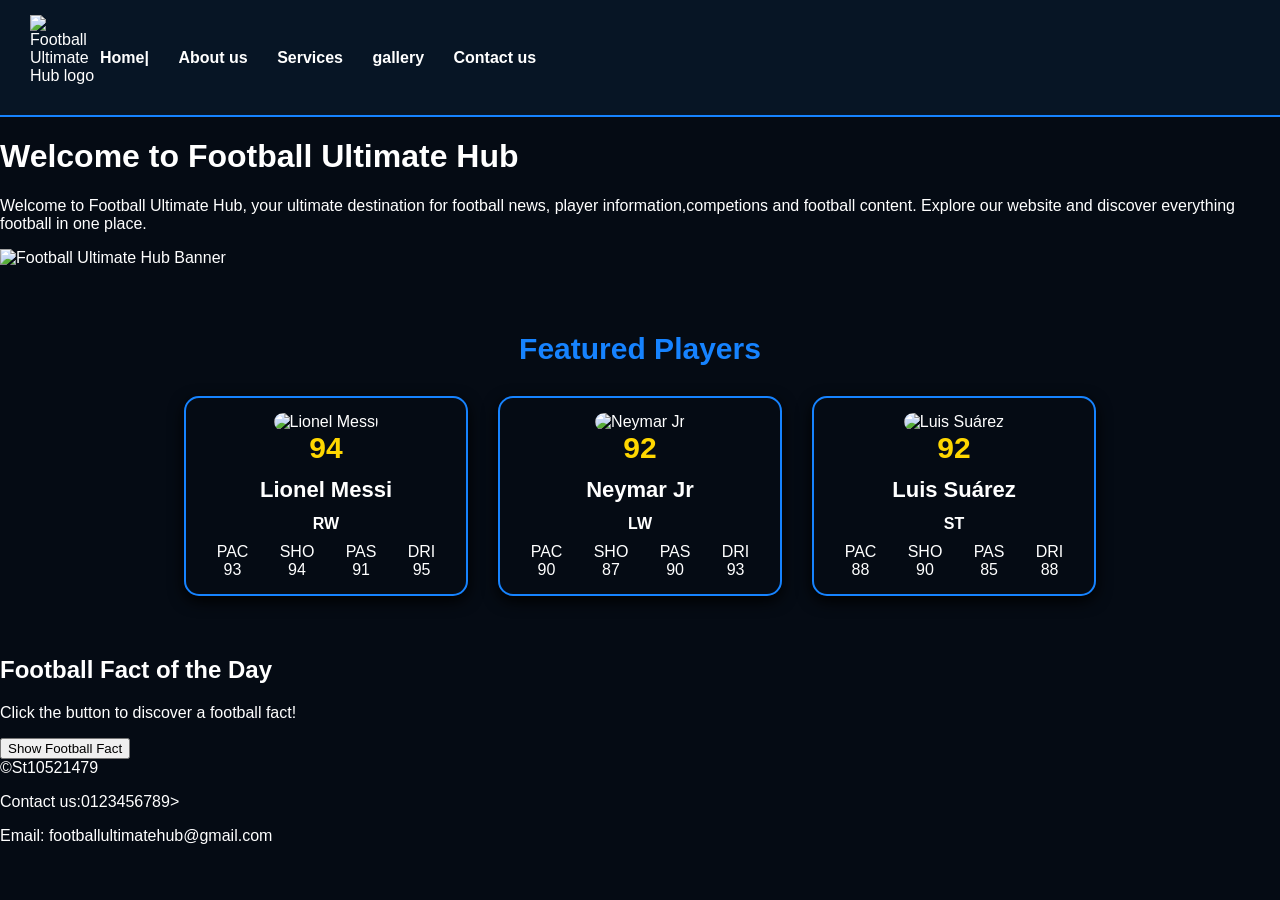
==== index.html @ 11711b06 "Rename home.html to index.html" ====
<!DOCTYPE html >
<html lang="en">
    <head>
        <title>Football Ultimate Hub |Home page</title>
        <meta name="description" content="Explore Football Ultimate Hub for football news, Player ratings, featured players and Football Ultimate Hub guides">
        <meta name="Keywords" content="football news, Ultimate Team, player ratings, football guides">
        <meta name="viewport" content="width=device-width, initial-scale=1.0">
        <script src="JS/script.js " defer></script>
    </head>
    <style>
        body{
            margin:0;
            font-family: Arial, sans-serif;
            background-color:#050b14;
            color:white;

        }

        header{
            background-color: #071525;
            padding: 15px 30px;
            border-bottom: 2px solid #1683ff;
        }
        nav {
            display:flex;
            align-items: center;
        }
        nav a {
            color:white;
            text-decoration: none;
            font-weight: bold;
            margin-right: 25px;
        }
        nav a:hover {
            color:#1683ff;
        }
    
        .featured-players {
         text-align: center;
         padding: 40px 20px;
        }

        .featured-players h2 {
         color: #1683ff;
         margin-bottom: 30px;
         font-size: 30px;
        }

        .player-container {
         display: flex;
        justify-content: center;
         gap: 30px;
         flex-wrap: wrap;
        }

        .player-card {
         width: 250px;
         background: linear-gradient(145deg #071525,#1683ff);
         border: 2px solid #1683ff;
         border-radius: 15px;
         padding: 15px;
         color:white;
         box-shadow: 0 5px 15px black;
        }

        .player-card img {
        width: 100%;
        height: 230px;
        object-fit: cover;
        border-radius: 10px;
        }

        .player-card h3 {
        font-size: 22px;
        margin: 12px 0 ;
        }

        .player-rating {
         font-size: 30px;
         font-weight: bold;
        color:#ffd700;

        } 
        .player-position{
            font-weight: bold;
            margin-bottom: 10px;
        }
        .player-stats{
            display: flex;
            justify-content: space-around;
            font: size 14px;

        }     
        </style>
        <header>
        <nav>

    <img src="Images/logo FUH.jpeg" 
    alt="Football Ultimate Hub logo"
    style="width:70px; height:85px;">
    <div>
    <a href="home.html">Home|</a>
    <a href="about.html">About us</a>
    <a href="services.html">Services</a>
    <a href="gallery.html">gallery</a>
    <a href="contact.html">Contact us</a>
      </div>
    </nav>
</header>
<main> 
    <h1>Welcome to Football Ultimate Hub</h1>
   
    <p>
        Welcome to Football Ultimate Hub, your ultimate destination for football news, player information,competions and football content. Explore our website and discover everything football in one place.
    </p>
    <img src="Images/Unknown.png" class="hero-image" alt="Football Ultimate Hub Banner">

   
<section class="featured-players">

    <h2>Featured Players</h2>

    <div class="player-container">

        
        <div class="player-card">
            <img src="Images/27-05-09-MESSI-ALEGRIA-02.jpg.webp" alt="Lionel Messi">

            <div class="player-rating">94</div>
            <h3>Lionel Messi</h3>
            <div class="player-position">RW</div>

            <div class="player-stats">
                <span>PAC<br>93</span>
                <span>SHO<br>94</span>
                <span>PAS<br>91</span>
                <span>DRI<br>95</span>
            </div>
        </div>


        
        <div class="player-card">
            <img src="Images/neymar jr.jpg" alt="Neymar Jr">

            <div class="player-rating">92</div>
            <h3>Neymar Jr</h3>
            <div class="player-position">LW</div>

            <div class="player-stats">
                <span>PAC<br>90</span>
                <span>SHO<br>87</span>
                <span>PAS<br>90</span>
                <span>DRI<br>93</span>
            </div>
        </div>


        
        <div class="player-card">
            <img src="Images/suarez.jpg" alt="Luis Suárez">

            <div class="player-rating">92</div>
            <h3>Luis Suárez</h3>
            <div class="player-position">ST</div>

            <div class="player-stats">
                <span>PAC<br>88</span>
                <span>SHO<br>90</span>
                <span>PAS<br>85</span>
                <span>DRI<br>88</span>
            </div>
        </div>

    </div>

</section>

<section class="Football-Facts">
    <h2> Football Fact  of the Day</h2>
    <p id="footballFact">Click the button to discover a football fact!</p>
    <button id="factButton" type="button">Show Football Fact</button>
</section>

</main>

<footer> &copy;St10521479
    <p>Contact us:0123456789></p>
    <p>Email: footballultimatehub@gmail.com</p>
    
</footer>
   </body>
    </html>
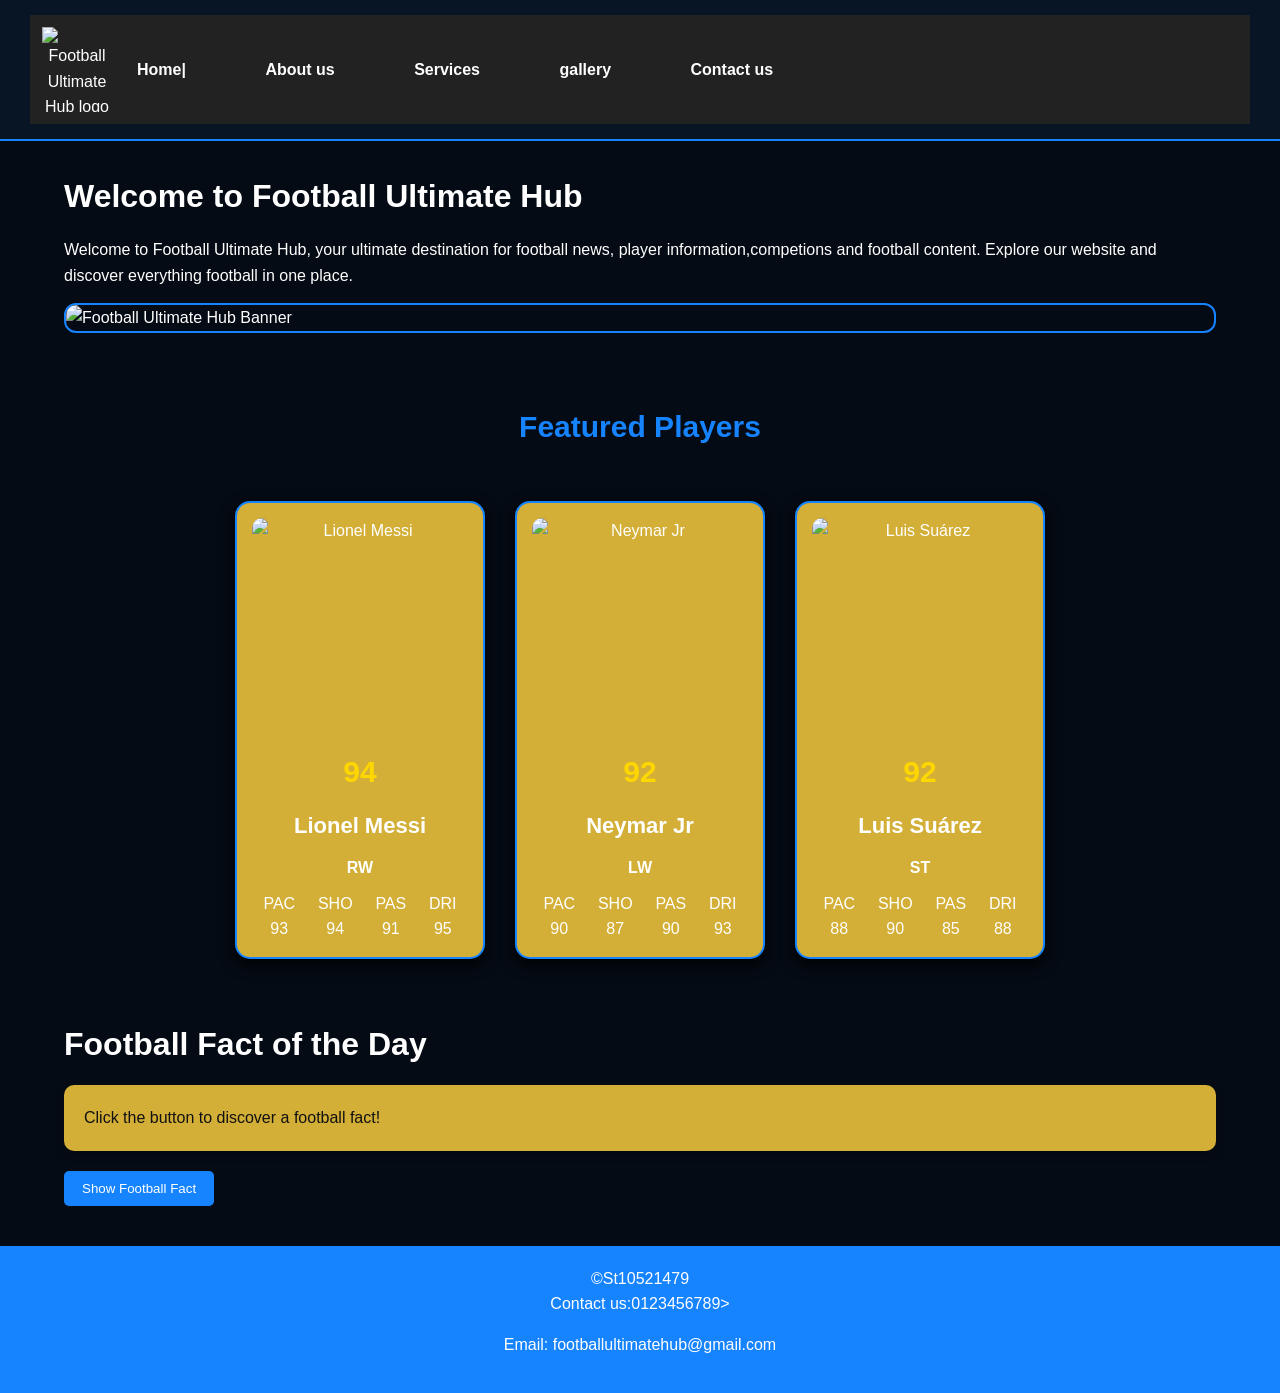
==== commit 0334ee7d: "Update index.html" ====
--- a/index.html
+++ b/index.html
@@ -5,7 +5,8 @@
         <meta name="description" content="Explore Football Ultimate Hub for football news, Player ratings, featured players and Football Ultimate Hub guides">
         <meta name="Keywords" content="football news, Ultimate Team, player ratings, football guides">
         <meta name="viewport" content="width=device-width, initial-scale=1.0">
-        <script src="JS/script.js " defer></script>
+        <link rel="stylesheet" href="style.css">
+        <script src="script.js " defer></script>
     </head>
     <style>
         body{
@@ -99,7 +100,7 @@
     alt="Football Ultimate Hub logo"
     style="width:70px; height:85px;">
     <div>
-    <a href="home.html">Home|</a>
+    <a href="index.html">Home|</a>
     <a href="about.html">About us</a>
     <a href="services.html">Services</a>
     <a href="gallery.html">gallery</a>
--- a/style.css
+++ b/style.css
@@ -0,0 +1,217 @@
+* {
+    margin: 0;
+    padding: 0;
+    box-sizing: border-box;
+}
+body {
+    font-family: Arial,  sans-serif;
+    line-height: 1.6;
+    background-color: #050b14;
+    color:white;
+
+}
+
+header {
+    background-color: #111;
+    color: white;
+    padding: 20px;
+    text-align: center;
+
+}
+
+nav {
+    background-color: #222;
+    padding: 12px;
+
+}
+nav a {
+    color: white;
+    text-decoration: none;
+    font-weight: bold;
+    padding: 25px;
+}
+ nav a:hover {
+    color: #1683ff;
+ }
+
+main {
+    width: 90%;
+    max-width: 1200px;
+    margin: 30px auto;
+}
+
+h1 {
+    font-size: 2rem;
+    margin-bottom: 15px ;
+
+}
+h2 {
+    font-size: 2rem;
+    margin-bottom: 15px;
+}
+
+h3 {
+    font-size: 1.4rem;
+}
+
+p {
+    margin-bottom: 15px;
+}
+
+img {
+    max-width: 100%;
+    height: auto;
+    display: block;
+}
+
+.card,
+.player-card,
+.service-card {
+    background-color :#d4af37;
+    padding: 20px;
+    margin: 20px 0;
+    border-radius: 10px;
+    border: 1px solid #ddd;
+    box-shadow: 0 3px 8px rgba(0,0,0,0.15);
+
+}
+
+.player-container {
+    display: grid;
+    grid-template-columns: repeat(3, 1fr);
+    gap: 20px; 
+}
+.player-card {
+    text-align: center;
+    transition: transform 0.3s ease;
+}
+.player-card:hover {
+    transform: translateY(-5px);
+}
+.player-card img {
+    width: 100%;
+    max-height: 300px;
+    object-fit: cover;
+    border-radius: 8px;
+}
+ button,
+ .btn {
+    display: inline-block;
+    padding: 10px 18px;
+    background-color:#1683ff;
+    color:white;
+    border: none;
+    border-radius:5px ;
+    text-decoration: none;
+    cursor: pointer;
+  
+ }
+
+ button:hover,
+ .btn:hover{
+    background-color: #0f6dcc;
+
+ }
+
+ footer{
+    background-color: #1683ff;
+    color:white;
+    text-align: center;
+    padding: 20px;
+    margin-top: 40px;
+ }
+ /*tablet*/
+ @media (max-width: 900px) {
+    .player-container {
+        grid-template-columns: repeat(2, 1fr);
+    }
+    nav ul {
+        gap:12px;
+    }
+    h1 {
+        font-size: 2rem;
+    }
+
+ }
+ /* mobile*/
+ @media ( max-width: 600px) {
+    main{
+        width: 95%;
+    }
+    nav ul {
+        flex-direction: column;
+        align-items: center;
+        gap: 8px;
+
+    }
+    .player-container {
+        grid-template-columns: 1fr;
+    }
+    h1 {
+        font-size: 1.8rem;
+    }
+    h2 {
+        font-size: 1.5rem;
+    }
+    /* Services */
+        main h2 {
+        color: #1683ff;
+        margin-top: 30px;
+    }
+}
+
+        main h2 + p {
+        background-color: #d4af37;
+        color: #111;
+        padding: 20px;
+        border-radius: 10px;
+        margin-bottom: 20px;
+        box-shadow: 0 3px 8px rgba(0, 0, 0, 0.25);
+    }
+    .football-facts{
+        background-color: #111;
+        border: 2px solid #1683ff;
+        border-radius: 10px;
+        padding: 25px;
+        margin: 30px 0;
+        text-align: center;
+    }
+    .football-facts h2{
+        color: #1683ff;
+        
+    }
+    .football-facts p{
+        margin: 20px 0;
+    }
+    .hero-image {
+        width: 100%;
+        height: auto;
+        max-height: 500px;
+        object-fit: cover;
+        border-radius: 12px;
+        margin-bottom: 30px;
+        border: 2px solid #1683ff;
+    }
+   
+    /*Interactive FNB stadium Map styling*/
+    .stadium-map {
+        margin: 30px auto;
+        padding: 20px;
+        text-align: center;
+    }
+    /* styles the map heading*/
+    .stadium-map h2 {
+        color:#1683ff;
+        margin-bottom: 15px;
+    }
+    /* this sets the map size and how it looks*/
+    #stadiumMap {
+        width: 100%;
+        height: 350px;
+        border: 2px solid #1683ff;
+        border-radius: 10px;
+        margin-top: 20px;
+        z-index: 1;
+    }
+
+
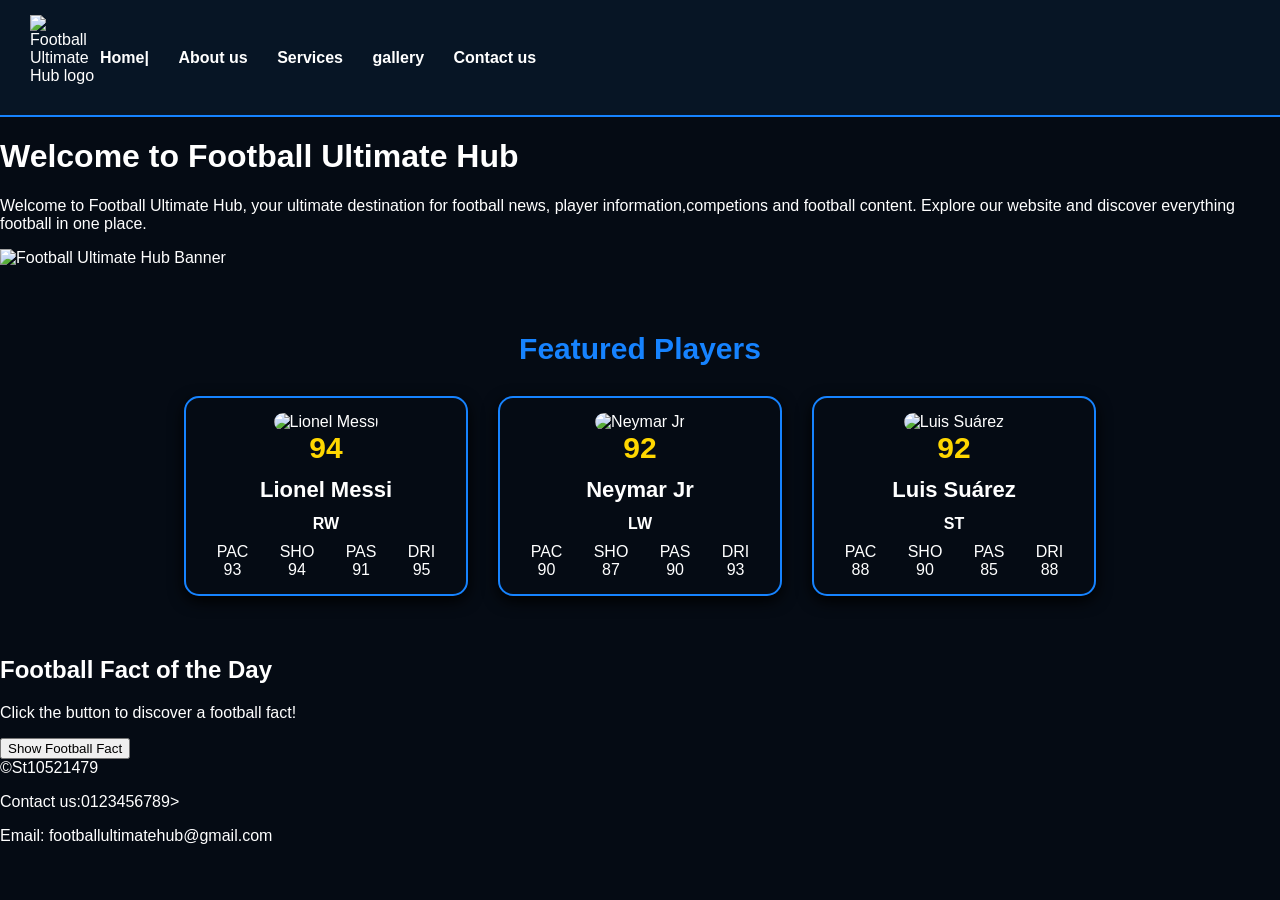
==== commit 5007f1ad: "Fix HTML formatting and structure" ====
--- a/index.html
+++ b/index.html
@@ -5,7 +5,6 @@
         <meta name="description" content="Explore Football Ultimate Hub for football news, Player ratings, featured players and Football Ultimate Hub guides">
         <meta name="Keywords" content="football news, Ultimate Team, player ratings, football guides">
         <meta name="viewport" content="width=device-width, initial-scale=1.0">
-        <link rel="stylesheet" href="style.css">
         <script src="script.js " defer></script>
     </head>
     <style>
